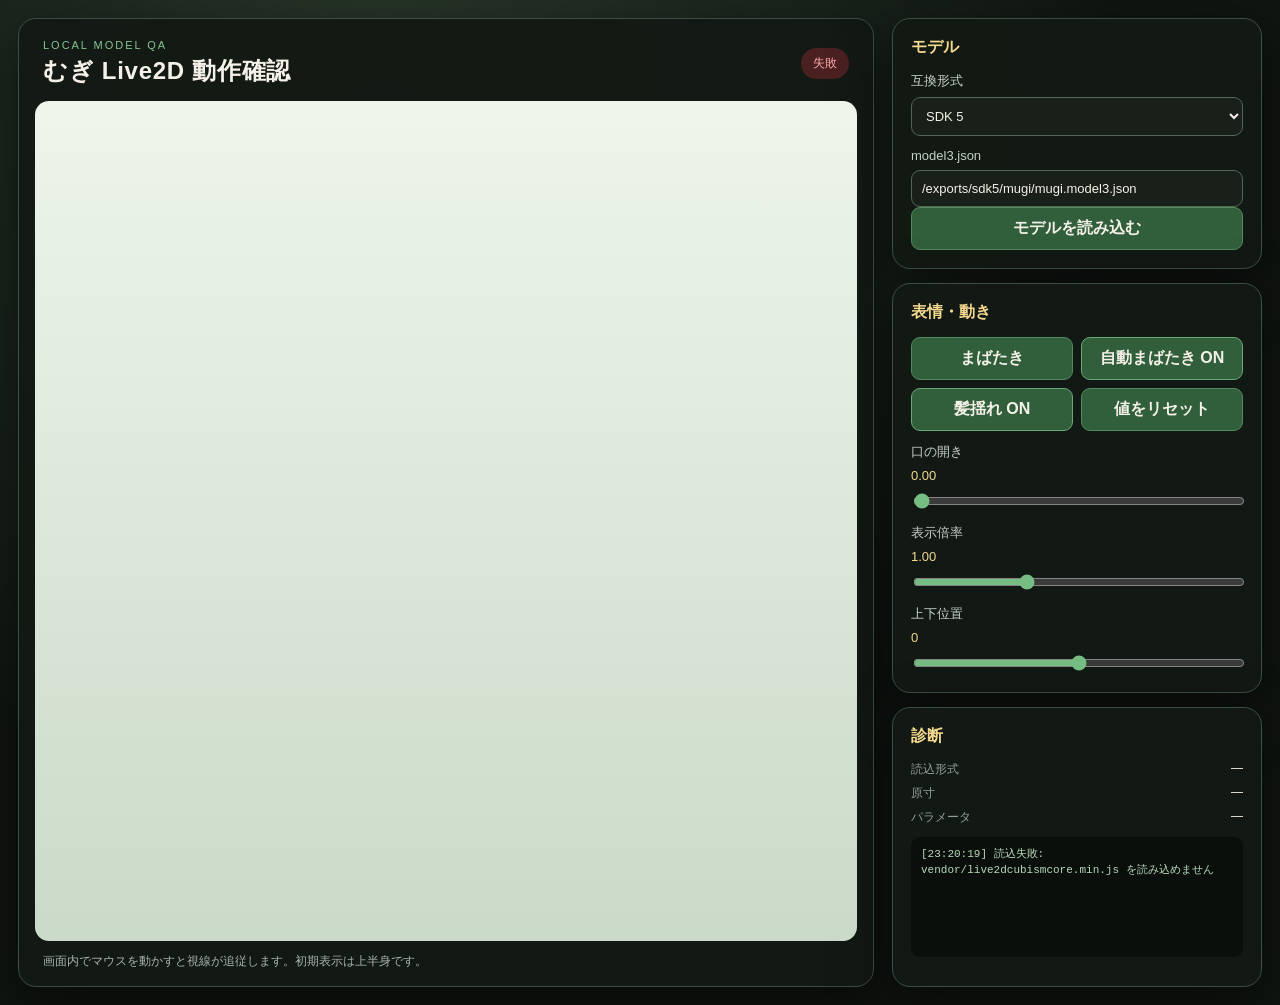
==== viewer/index.html @ 18d8b5b8 "checkpoint: add rigged Mugi model and HTML viewer" ====
<!doctype html>
<html lang="ja">
<head>
  <meta charset="utf-8">
  <meta name="viewport" content="width=device-width, initial-scale=1">
  <title>むぎ Live2D 動作確認</title>
  <link rel="stylesheet" href="viewer.css">
</head>
<body>
  <main>
    <section class="stage-card">
      <header>
        <div><p class="eyebrow">LOCAL MODEL QA</p><h1>むぎ Live2D 動作確認</h1></div>
        <span id="status" class="status waiting">未読込</span>
      </header>
      <div id="stage" aria-label="Live2Dプレビュー"></div>
      <p class="hint">画面内でマウスを動かすと視線が追従します。初期表示は上半身です。</p>
    </section>
    <aside class="controls">
      <section>
        <h2>モデル</h2>
        <label>互換形式<select id="sdk"><option value="sdk5">SDK 5</option><option value="sdk4">SDK 4</option></select></label>
        <label>model3.json<input id="modelPath" value="/exports/sdk5/mugi/mugi.model3.json"></label>
        <button id="load">モデルを読み込む</button>
      </section>
      <section>
        <h2>表情・動き</h2>
        <div class="button-grid">
          <button id="blink">まばたき</button><button id="blinkAuto" class="toggle active">自動まばたき ON</button>
          <button id="hair" class="toggle active">髪揺れ ON</button><button id="reset">値をリセット</button>
        </div>
        <label>口の開き <output id="mouthValue">0.00</output><input id="mouth" type="range" min="0" max="1" step="0.01" value="0"></label>
        <label>表示倍率 <output id="zoomValue">1.00</output><input id="zoom" type="range" min="0.6" max="1.8" step="0.01" value="1"></label>
        <label>上下位置 <output id="offsetValue">0</output><input id="offset" type="range" min="-300" max="300" step="1" value="0"></label>
      </section>
      <section>
        <h2>診断</h2>
        <dl><div><dt>読込形式</dt><dd id="loadedFormat">—</dd></div><div><dt>原寸</dt><dd id="dimensions">—</dd></div><div><dt>パラメータ</dt><dd id="parameterCount">—</dd></div></dl>
        <pre id="log" aria-live="polite"></pre>
      </section>
    </aside>
  </main>
  <script src="viewer.js"></script>
</body>
</html>
---- viewer/viewer.css ----
:root { color-scheme: dark; font-family: "Yu Gothic UI", "Segoe UI", sans-serif; background: #111611; color: #f5f1e8; }
* { box-sizing: border-box; }
body { margin: 0; min-height: 100vh; background: radial-gradient(circle at 30% 10%, #29382b, #101511 58%); }
main { min-height: 100vh; display: grid; grid-template-columns: minmax(520px, 1fr) 370px; gap: 18px; padding: 18px; }
.stage-card, .controls section { border: 1px solid #3e4e41; border-radius: 18px; background: rgba(19, 25, 20, .94); box-shadow: 0 18px 55px #0008; }
.stage-card { display: flex; flex-direction: column; min-height: calc(100vh - 36px); overflow: hidden; }
header { display: flex; justify-content: space-between; align-items: center; padding: 20px 24px 14px; }
h1, h2, p { margin: 0; } h1 { font-size: 24px; letter-spacing: .03em; } h2 { margin-bottom: 14px; font-size: 16px; color: #f5d98d; }
.eyebrow { color: #86c693; font-size: 11px; letter-spacing: .18em; margin-bottom: 4px; }
.status { padding: 7px 12px; border-radius: 999px; font-size: 12px; background: #3b2f1d; color: #f0c879; }
.status.ready { background: #173e23; color: #9ee5ab; } .status.error { background: #4b2020; color: #ffaaaa; }
#stage { flex: 1; min-height: 600px; margin: 0 16px; border-radius: 14px; overflow: hidden; background: linear-gradient(#eef5eb, #cadac8); position: relative; }
#stage canvas { width: 100%; height: 100%; display: block; }
.hint { padding: 12px 24px 16px; color: #aab5aa; font-size: 12px; }
.controls { display: flex; flex-direction: column; gap: 14px; } .controls section { padding: 18px; }
label { display: grid; gap: 7px; margin-top: 12px; color: #c7d0c7; font-size: 13px; }
input, select, button { width: 100%; border: 1px solid #536556; border-radius: 9px; background: #182019; color: #f5f1e8; padding: 10px; font: inherit; }
input[type="range"] { padding: 0; accent-color: #75bd83; }
button { cursor: pointer; background: #315f3b; border-color: #528a5d; font-weight: 700; } button:hover { filter: brightness(1.15); }
button.toggle { background: #302d24; border-color: #655f4a; } button.toggle.active { background: #315f3b; border-color: #6ba977; }
.button-grid { display: grid; grid-template-columns: 1fr 1fr; gap: 8px; } output { float: right; color: #f5d98d; }
dl { margin: 0; display: grid; gap: 7px; } dl div { display: flex; justify-content: space-between; gap: 12px; font-size: 12px; } dt { color: #93a095; } dd { margin: 0; }
pre { min-height: 120px; max-height: 210px; overflow: auto; white-space: pre-wrap; background: #0b0f0c; color: #b6d9ba; padding: 10px; border-radius: 9px; font: 11px/1.45 Consolas, monospace; }
@media (max-width: 960px) { main { grid-template-columns: 1fr; } .stage-card { min-height: 720px; } }
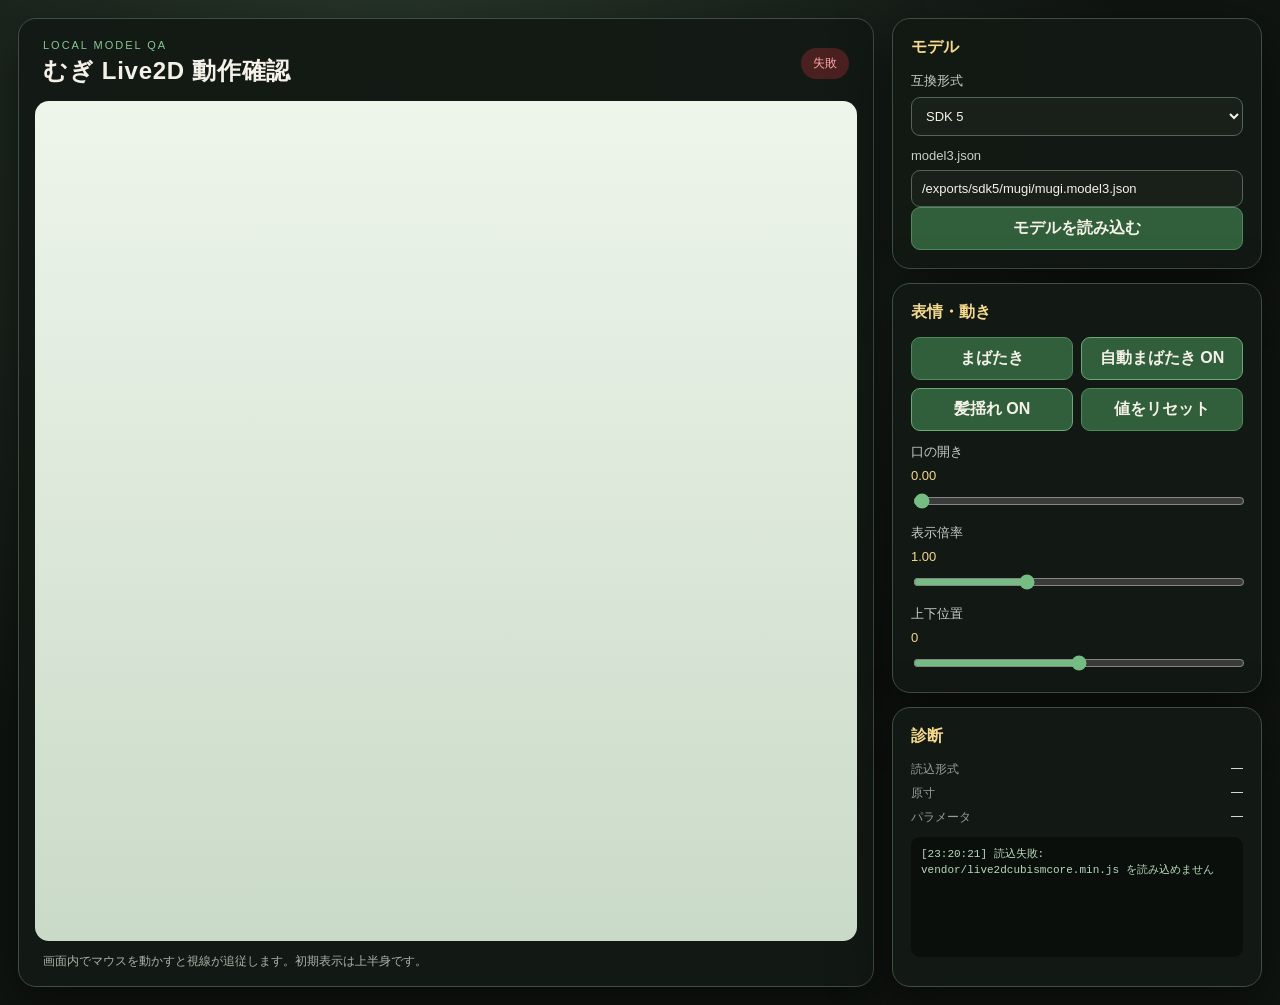
==== commit 6ad74784: "checkpoint: export Mugi SDK4 and SDK5 models" ====
--- a/viewer/index.html
+++ b/viewer/index.html
@@ -40,6 +40,6 @@
       </section>
     </aside>
   </main>
-  <script src="viewer.js"></script>
+  <script src="viewer.js?v=7"></script>
 </body>
 </html>
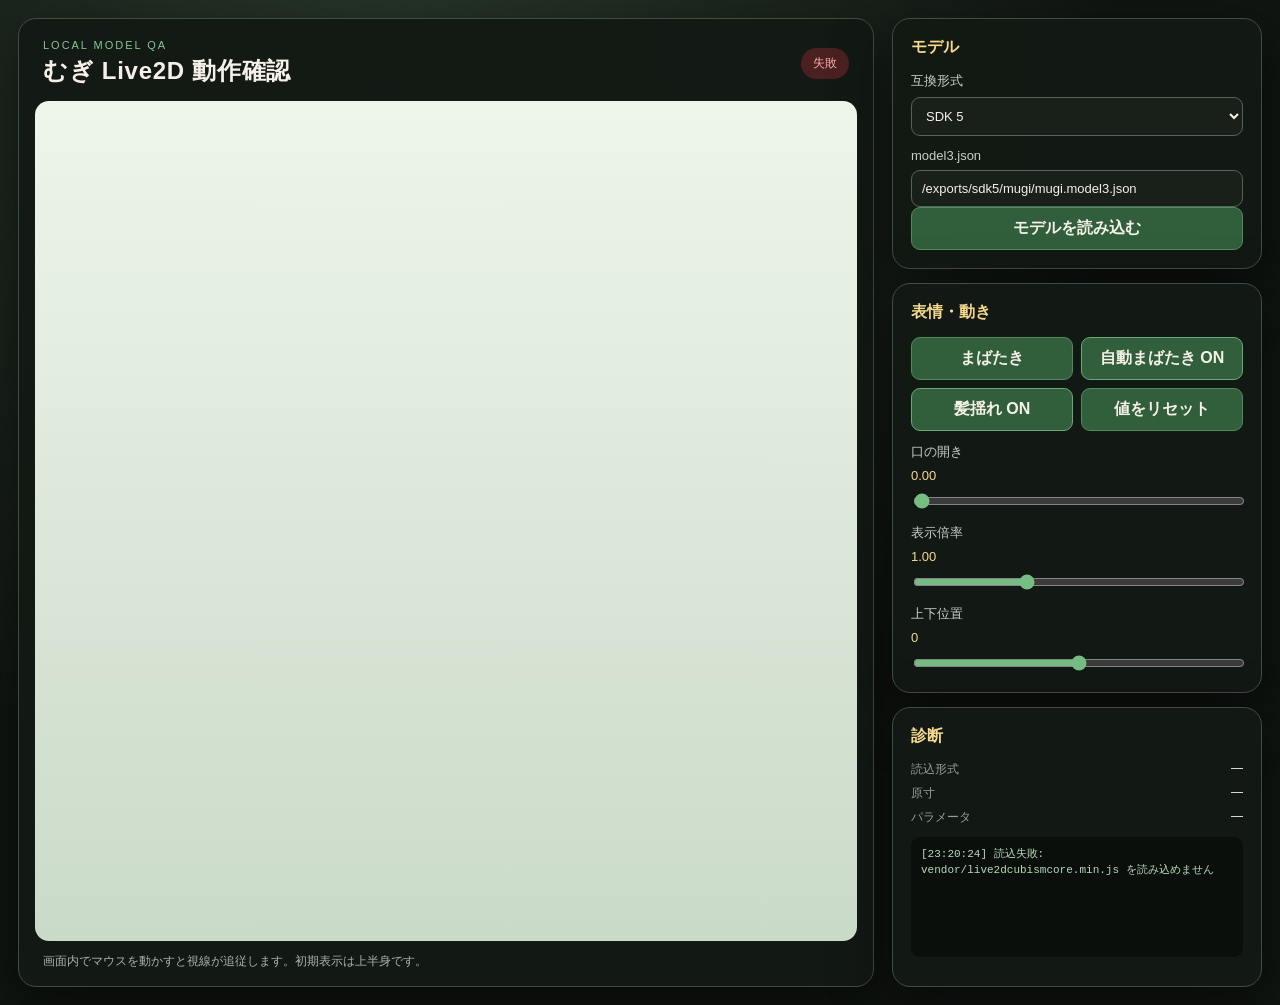
==== commit b4602778: "docs: replace preview with character-only animation" ====
--- a/viewer/index.html
+++ b/viewer/index.html
@@ -40,6 +40,6 @@
       </section>
     </aside>
   </main>
-  <script src="viewer.js?v=7"></script>
+  <script src="viewer.js?v=8"></script>
 </body>
 </html>
--- a/viewer/viewer.css
+++ b/viewer/viewer.css
@@ -22,3 +22,8 @@
 dl { margin: 0; display: grid; gap: 7px; } dl div { display: flex; justify-content: space-between; gap: 12px; font-size: 12px; } dt { color: #93a095; } dd { margin: 0; }
 pre { min-height: 120px; max-height: 210px; overflow: auto; white-space: pre-wrap; background: #0b0f0c; color: #b6d9ba; padding: 10px; border-radius: 9px; font: 11px/1.45 Consolas, monospace; }
 @media (max-width: 960px) { main { grid-template-columns: 1fr; } .stage-card { min-height: 720px; } }
+.demo-mode { overflow: hidden; background: linear-gradient(#eef5eb, #cadac8); }
+.demo-mode main { display: block; min-height: 100vh; padding: 0; }
+.demo-mode .stage-card { min-height: 100vh; border: 0; border-radius: 0; box-shadow: none; background: transparent; }
+.demo-mode header, .demo-mode .hint, .demo-mode .controls { display: none; }
+.demo-mode #stage { width: 100vw; height: 100vh; min-height: 100vh; margin: 0; border-radius: 0; }
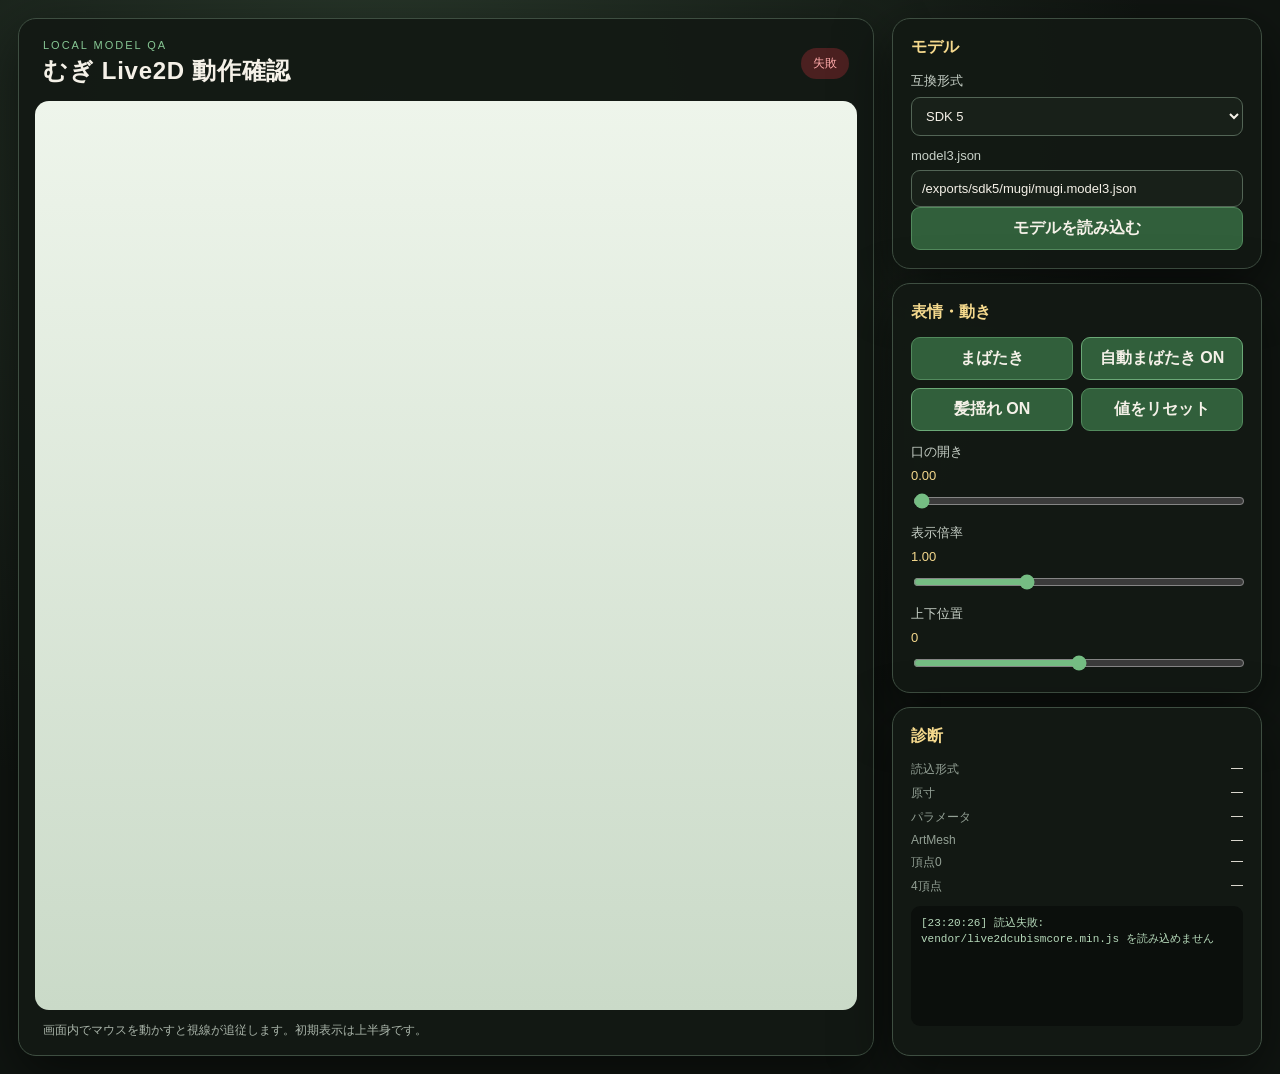
==== commit 3c4564ac: "fix: reject static overlay Live2D exports" ====
--- a/viewer/index.html
+++ b/viewer/index.html
@@ -35,11 +35,11 @@
       </section>
       <section>
         <h2>診断</h2>
-        <dl><div><dt>読込形式</dt><dd id="loadedFormat">—</dd></div><div><dt>原寸</dt><dd id="dimensions">—</dd></div><div><dt>パラメータ</dt><dd id="parameterCount">—</dd></div></dl>
+        <dl><div><dt>読込形式</dt><dd id="loadedFormat">—</dd></div><div><dt>原寸</dt><dd id="dimensions">—</dd></div><div><dt>パラメータ</dt><dd id="parameterCount">—</dd></div><div><dt>ArtMesh</dt><dd id="drawableCount">—</dd></div><div><dt>頂点0</dt><dd id="emptyMeshCount">—</dd></div><div><dt>4頂点</dt><dd id="flatMeshCount">—</dd></div></dl>
         <pre id="log" aria-live="polite"></pre>
       </section>
     </aside>
   </main>
-  <script src="viewer.js?v=8"></script>
+  <script src="viewer.js?v=15"></script>
 </body>
 </html>
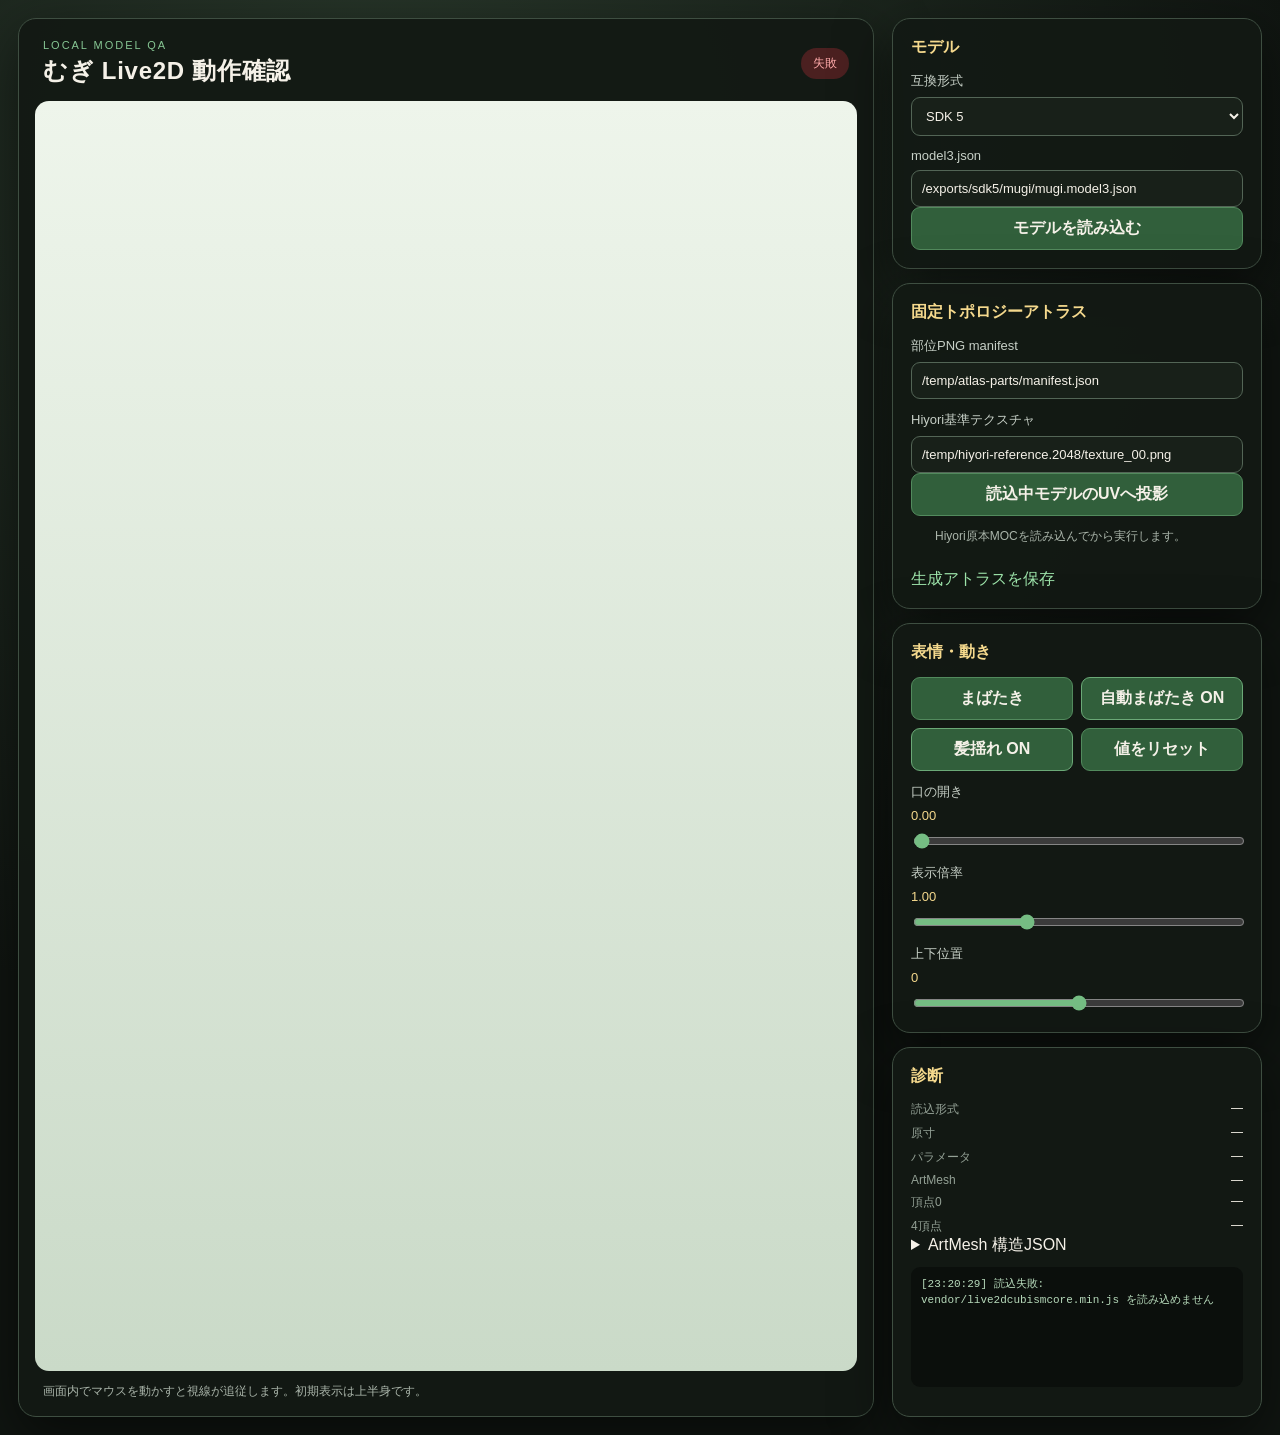
==== commit a18e0869: "feat: add viewer ArtMesh diagnostics and atlas projection - 「ArtMesh 構造JSON」で各DrawableのID、頂点数、テクスチャ番" ====
--- a/viewer/index.html
+++ b/viewer/index.html
@@ -24,6 +24,15 @@
         <button id="load">モデルを読み込む</button>
       </section>
       <section>
+        <h2>固定トポロジーアトラス</h2>
+        <label>部位PNG manifest<input id="partsManifest" value="/temp/atlas-parts/manifest.json"></label>
+        <label>Hiyori基準テクスチャ<input id="referenceTexture" value="/temp/hiyori-reference.2048/texture_00.png"></label>
+        <button id="buildAtlas">読込中モデルのUVへ投影</button>
+        <p id="atlasStatus" class="hint">Hiyori原本MOCを読み込んでから実行します。</p>
+        <a id="atlasDownload" hidden download="mugi-hiyori-fixed-atlas.png">生成アトラスを保存</a>
+        <img id="atlasPreview" hidden alt="生成した固定トポロジーアトラス">
+      </section>
+      <section>
         <h2>表情・動き</h2>
         <div class="button-grid">
           <button id="blink">まばたき</button><button id="blinkAuto" class="toggle active">自動まばたき ON</button>
@@ -36,10 +45,11 @@
       <section>
         <h2>診断</h2>
         <dl><div><dt>読込形式</dt><dd id="loadedFormat">—</dd></div><div><dt>原寸</dt><dd id="dimensions">—</dd></div><div><dt>パラメータ</dt><dd id="parameterCount">—</dd></div><div><dt>ArtMesh</dt><dd id="drawableCount">—</dd></div><div><dt>頂点0</dt><dd id="emptyMeshCount">—</dd></div><div><dt>4頂点</dt><dd id="flatMeshCount">—</dd></div></dl>
+        <details><summary>ArtMesh 構造JSON</summary><pre id="diagnosticJson">—</pre></details>
         <pre id="log" aria-live="polite"></pre>
       </section>
     </aside>
   </main>
-  <script src="viewer.js?v=15"></script>
+  <script src="viewer.js?v=27"></script>
 </body>
 </html>
--- a/viewer/viewer.css
+++ b/viewer/viewer.css
@@ -21,6 +21,8 @@
 .button-grid { display: grid; grid-template-columns: 1fr 1fr; gap: 8px; } output { float: right; color: #f5d98d; }
 dl { margin: 0; display: grid; gap: 7px; } dl div { display: flex; justify-content: space-between; gap: 12px; font-size: 12px; } dt { color: #93a095; } dd { margin: 0; }
 pre { min-height: 120px; max-height: 210px; overflow: auto; white-space: pre-wrap; background: #0b0f0c; color: #b6d9ba; padding: 10px; border-radius: 9px; font: 11px/1.45 Consolas, monospace; }
+#atlasPreview { width: 100%; height: auto; margin-top: 10px; background: #1b1b1f; }
+#atlasDownload { display: inline-block; margin-top: 8px; color: #9ee5ab; }
 @media (max-width: 960px) { main { grid-template-columns: 1fr; } .stage-card { min-height: 720px; } }
 .demo-mode { overflow: hidden; background: linear-gradient(#eef5eb, #cadac8); }
 .demo-mode main { display: block; min-height: 100vh; padding: 0; }
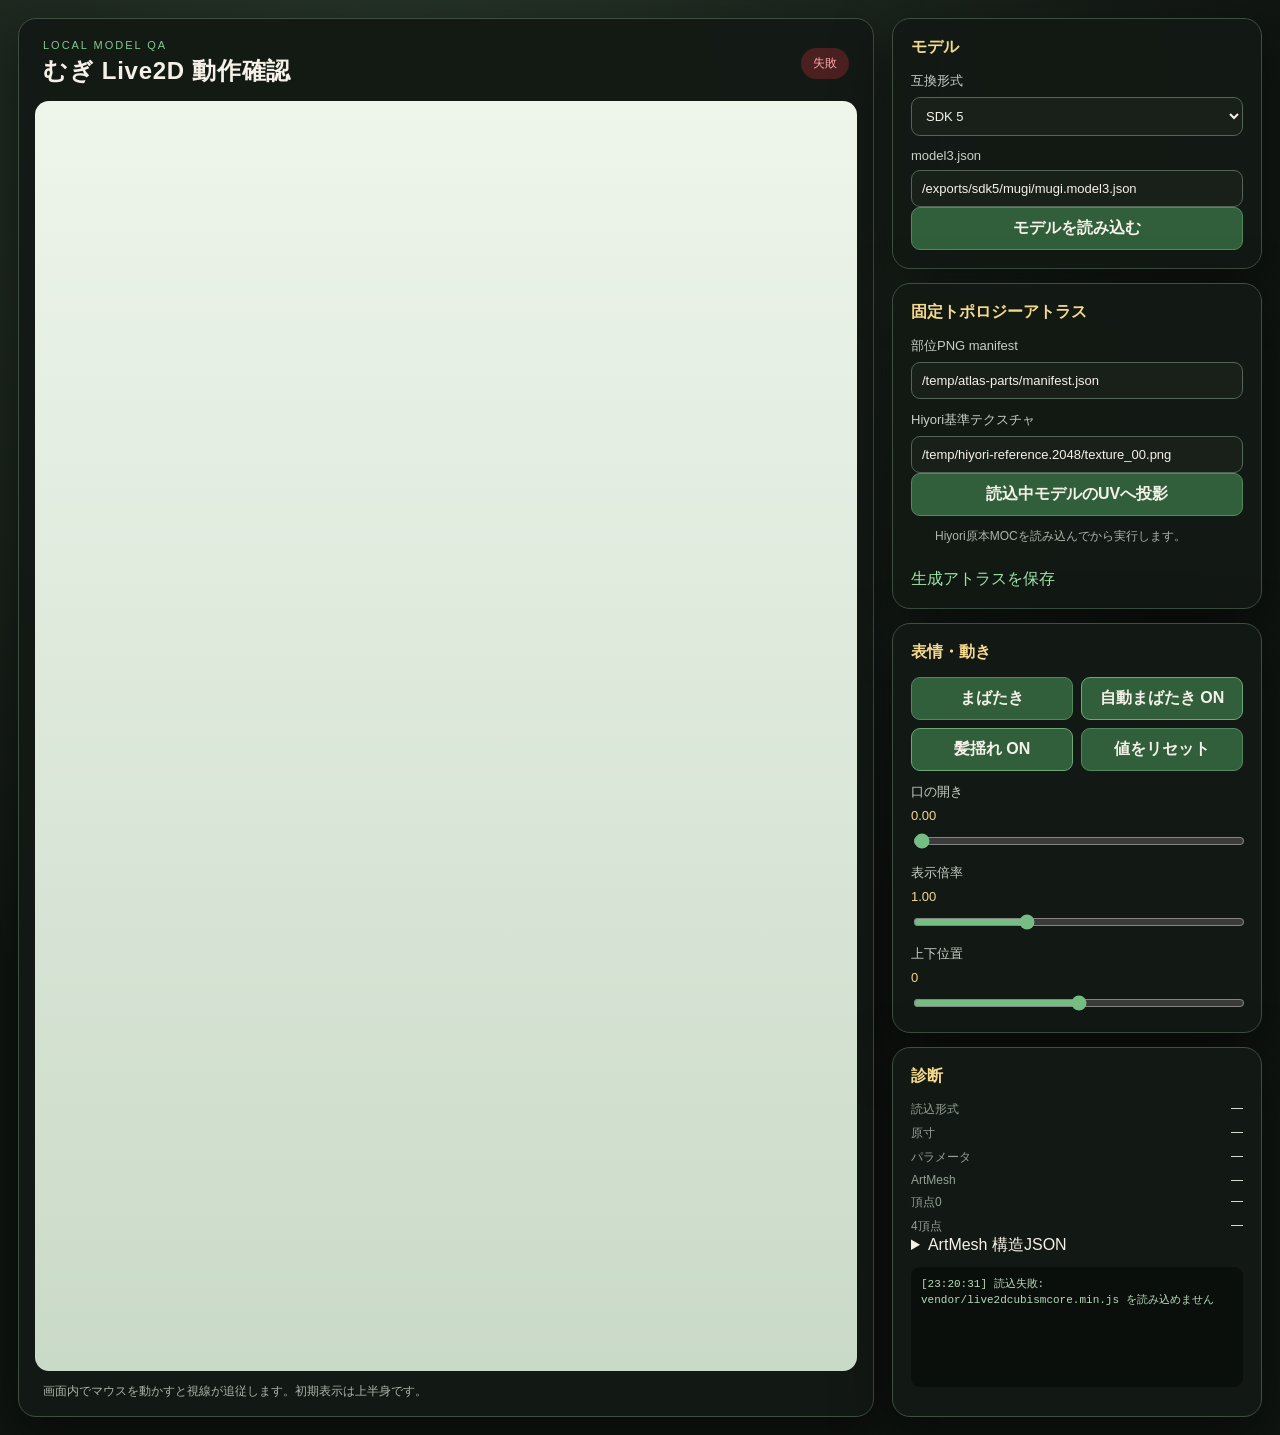
==== commit 140a79e0: "qa: reject hair dilation artifacts" ====
--- a/viewer/index.html
+++ b/viewer/index.html
@@ -50,6 +50,6 @@
       </section>
     </aside>
   </main>
-  <script src="viewer.js?v=27"></script>
+  <script src="viewer.js?v=28"></script>
 </body>
 </html>
